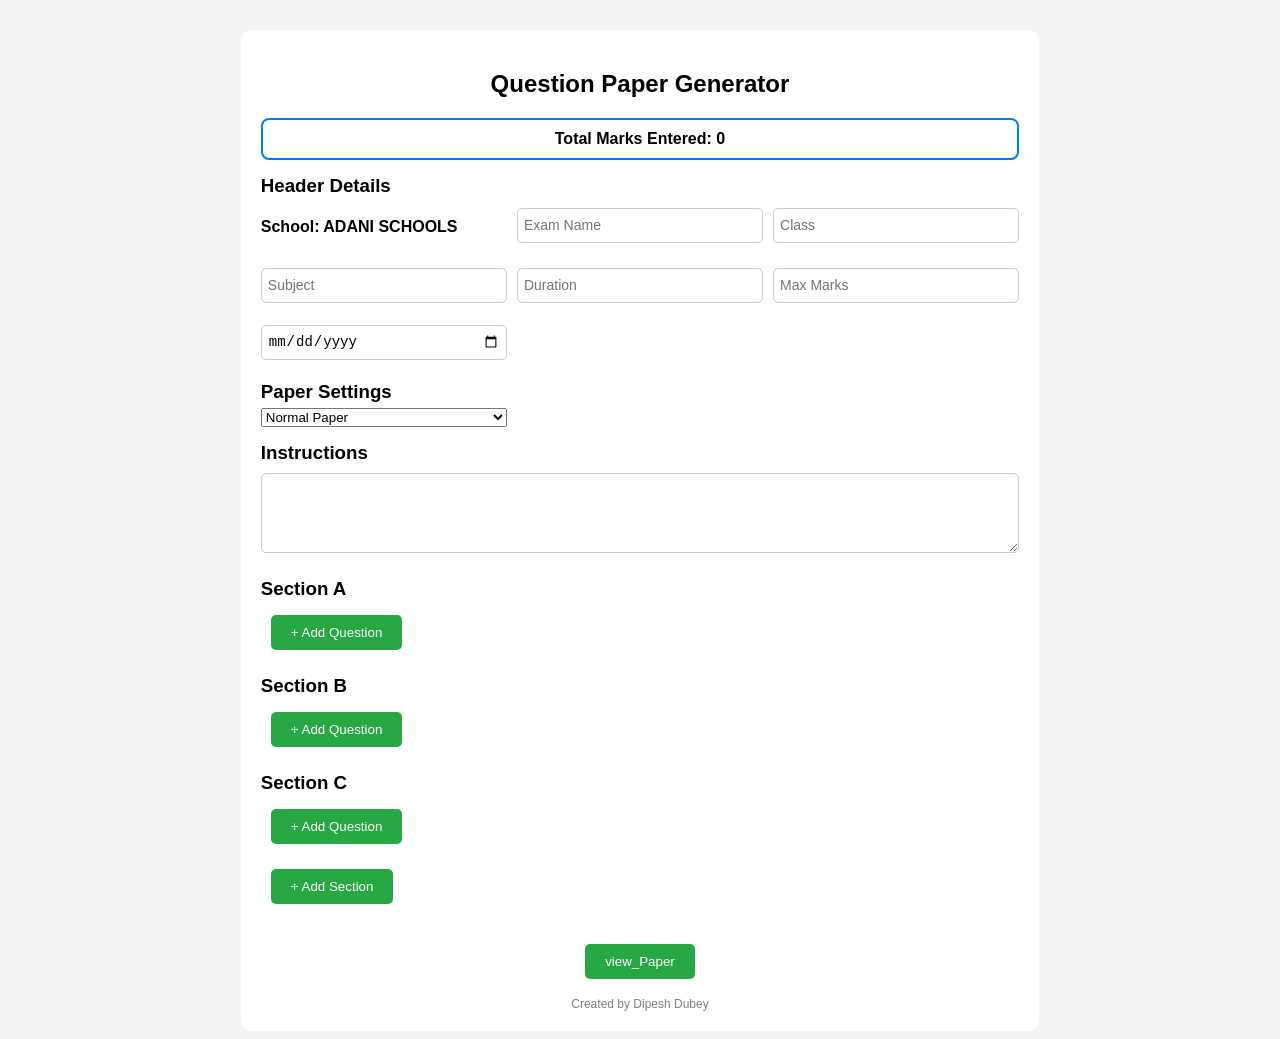
==== templates/index.html @ 6de450a9 "first commit" ====
<!DOCTYPE html>
<html>
<head>
    <title>Question Paper Generator</title>
    <link rel="stylesheet" href="/static/style.css">

    <script>
        let counters = { secA: 1, secB: 1, secC: 1 };
        let sectionCount = 3;

        // ✅ NEW FUNCTION: CALCULATE TOTAL MARKS
        function calculateTotalMarks() {
            let total = 0;

            let allMarks = document.querySelectorAll(".marks-input");

            allMarks.forEach(m => {
                let val = parseFloat(m.value);
                if (!isNaN(val)) {
                    total += val;
                }
            });

            let display = document.getElementById("live_total_marks");
            if (display) {
                display.innerText = total;
            }
        }

        // =========================
        // ✅ NEW FEATURE: SAVE MULTIPLE PAPERS
        // =========================

        function savePaper() {
            let paperName = prompt("Enter Paper Name:");
            if (!paperName) return;

            let form = document.querySelector("form");
            let formData = new FormData(form);

            let obj = {};
            formData.forEach((value, key) => {
                obj[key] = value;
            });

            let papers = JSON.parse(localStorage.getItem("papers")) || [];

            papers.push({
                name: paperName,
                data: obj
            });

            localStorage.setItem("papers", JSON.stringify(papers));

            alert("✅ Paper Saved Successfully!");
        }

        function showSavedPapers() {
            let papers = JSON.parse(localStorage.getItem("papers")) || [];

            if (papers.length === 0) {
                alert("No saved papers found");
                return;
            }

            let list = "Saved Papers:\n\n";

            papers.forEach((p, index) => {
                list += `${index + 1}. ${p.name}\n`;
            });

            let choice = prompt(list + "\nEnter number to load:");

            let selected = papers[choice - 1];

            if (selected) {
                loadPaper(selected.data);
            }
        }

        function loadPaper(data) {
            for (let key in data) {
                let field = document.querySelector(`[name="${key}"]`);
                if (field) {
                    field.value = data[key];
                }
            }

            calculateTotalMarks();

            alert("✅ Paper Loaded!");
        }

        function addQuestion(section) {

            let lastIndex = counters[section] - 1;

            if (lastIndex > 0) {
                let lastMarks = document.querySelector(`[name="${section}_marks_${lastIndex}"]`);

                if (lastMarks && lastMarks.value.trim() === "") {
                    alert("⚠️ Please enter marks for previous question before adding new question");
                    lastMarks.style.border = "2px solid red";
                    lastMarks.focus();
                    return;
                }
            }

            if (!counters[section]) {
                counters[section] = 1;
            }

            let container = document.getElementById(section + "_container");
            let i = counters[section];

            let html = `
            <div class="question-box">
                <h4>Question ${i}</h4>
                
                <!-- MAIN QUESTION -->
                <select name="${section}_type_${i}" onchange="toggleOptions(this, '${section}', ${i})">
                    <option value="direct">Direct Question</option>
                    <option value="mcq">MCQ</option>
                    </select>
                    
                    <div class="question-row">
                        <span style="font-weight:bold; margin-right:8px;">${i}.</span>
                        <textarea class="question-input" name="${section}_q_${i}" placeholder="Enter Question" rows="2" style="resize:vertical;"></textarea>
                        <input class="marks-input" name="${section}_marks_${i}" placeholder="Marks" oninput="calculateTotalMarks()">
                        </div>

    <!-- IMAGE MAIN -->
    <input type="file" name="${section}_img_${i}" accept="image/*">

    <!-- MCQ OPTIONS MAIN -->
    <div id="${section}_options_${i}" style="display:none;">
        <input name="${section}_a_${i}" placeholder="Option A">
        <input name="${section}_b_${i}" placeholder="Option B">
        <input name="${section}_c_${i}" placeholder="Option C">
        <input name="${section}_d_${i}" placeholder="Option D">
    </div>

        <!-- LINES -->
    <div class="line-select" id="${section}_linebox_${i}" style="display:none;">
        <select name="${section}_lines_${i}">
            <option value="0">No Lines</option>
            <option value="2">2 Lines</option>
            <option value="3">3 Lines</option>
            <option value="4">4 Lines</option>
            <option value="5">5 Lines</option>
        </select>
    </div>


    <!-- OR BUTTON -->
    <button type="button" onclick="toggleOrQuestion('${section}', ${i})"
    style="margin-top:5px; padding:4px 8px; font-size:12px; border-radius:5px; border:1px solid #ccc; background:#f5f5f5; color:black; cursor:pointer;">
    + Add OR Question
    </button>

    <!-- OR BLOCK -->
    <div id="${section}_orbox_${i}" style="display:none; margin-top:10px; border-top:1px dashed #ccc; padding-top:10px;">

        <!-- OR DROPDOWN -->
        <select name="${section}_or_type_${i}" onchange="toggleOrOptions(this)">
            <option value="direct">Direct Question</option>
            <option value="mcq">MCQ</option>
        </select>

        <!-- OR QUESTION -->
        <textarea class="question-input" name="${section}_or_${i}" placeholder="OR Question" rows="2" style="resize:vertical;"></textarea>

        <!-- OR IMAGE -->
        <input type="file" name="${section}_or_img_${i}" accept="image/*">

        <!-- OR MCQ OPTIONS -->
        <div class="or-options" style="display:none;">
            <input name="${section}_or_a_${i}" placeholder="Option A">
            <input name="${section}_or_b_${i}" placeholder="Option B">
            <input name="${section}_or_c_${i}" placeholder="Option C">
            <input name="${section}_or_d_${i}" placeholder="Option D">
        </div>
            <!-- LINES -->
    <div class="line-select" id="${section}_or_linebox_${i}" style="display:none;">
        <select name="${section}_or_lines_${i}">
            <option value="0">No Lines</option>
            <option value="2">2 Lines</option>
            <option value="3">3 Lines</option>
            <option value="4">4 Lines</option>
            <option value="5">5 Lines</option>
        </select>
    </div>

    </div>

</div>
`;
            container.insertAdjacentHTML("beforeend", html);
            counters[section]++;

            toggleLineDropdown();
        }

        function toggleOptions(select, section, i) {
    let div = document.getElementById(section + "_options_" + i);

    if (!div) return;

    div.style.display = (select.value === "mcq") ? "block" : "none";
}

        function addSection() {

            let allMarks = document.querySelectorAll(".marks-input");

            for (let m of allMarks) {
                if (m.value.trim() === "") {
                    alert("⚠️ Please fill all marks before adding new section");
                    m.style.border = "2px solid red";
                    m.focus();
                    return;
                }
            }

            sectionCount++;

            let sectionId = "extra" + sectionCount;
            let container = document.getElementById("extra_sections");
            let sectionLetter = String.fromCharCode(64 + sectionCount);

            let html = `
                <div class="section-block">
                    <h3>Section ${sectionLetter}</h3>

                    <div id="${sectionId}_container"></div>

                    <button type="button" onclick="addQuestion('${sectionId}')">
                        + Add Question
                    </button>
                </div>
            `;

            container.insertAdjacentHTML("beforeend", html);
            counters[sectionId] = 1;
        }

        function toggleLineDropdown() {
            let mode = document.getElementById("paper_mode").value;
            let allLineBoxes = document.querySelectorAll(".line-select");

            allLineBoxes.forEach(box => {
                if (mode === "self") {
                    box.style.display = "block";
                } else {
                    box.style.display = "none";
                }
            });
        }

        window.onload = function() {
            toggleLineDropdown();
        };

        function previewPaper() {

            if (!checkMarksBeforePreview()) {
                return;
            }
        
            let form = document.querySelector("form");
            let formData = new FormData(form);

            let obj = {};
            formData.forEach((value, key) => {
                obj[key] = value;
            });

            let win = window.open("", "_blank");

            let html = `
            <html>
            <head>
                <title>Preview</title>
                <style>
                    body { font-family: "Times New Roman"; padding: 30px; }
                    .center { text-align: center; font-weight: bold; }
                    .line { border-top: 2px solid black; margin: 10px 0; }
                    .qrow { display: flex; justify-content: space-between; }
                    .mcq { display: grid; grid-template-columns: 1fr 1fr; gap: 5px; }
                    img { max-width: 400px; margin-top: 5px; }
                </style>
            </head>
            <body>

            <div class="center">${obj.school || ""}</div>
            <div class="center">${obj.exam || ""}</div>
            <div class="center"><strong>Subject: ${obj.subject || ""}</strong></div>

            <div class="line"></div>

            <div style="display:flex; justify-content:space-between; margin-top:10px;">
                <div>
                    <div>Class: ${obj.class || ""}</div>
                    <div>Name: _______________________</div>
                    <div>Roll No: __________</div>
                </div>

                <div style="text-align:right;">
                    <div>Date: ${
                        obj.date 
                        ? new Date(obj.date).toLocaleDateString("en-GB").replace(/\//g, "-") 
                        : ""
                    }</div>
                    <div>Time Allowed: ${obj.duration || ""}</div>
                    <div>Max Marks: ${obj.marks || ""}</div>
                </div>
            </div>

            <div class="line"></div>

            <div class="center"><h3>General Instructions</h3></div>
            ${(obj.instructions || "").split("\n").map(i => `<div>${i}</div>`).join("")}

            <div style="border-top:2px solid black; margin:15px 0;"></div>
            `;

            let sections = new Set();

            for (let key in obj) {
                let match = key.match(/^(.+)_q_/);
                if (match) {
                    sections.add(match[1]);
                }
            }

            sections = Array.from(sections);
            let questionNumber = 1;
            sections.forEach((sec, index) => {

                let sectionName = "Section " + String.fromCharCode(65 + index);
                html += `<h3 style="text-align:center;">${sectionName}</h3>`;

                for(let i=1; i<50; i++){
                    let q = obj[`${sec}_q_${i}`];
                    if(!q) break;

                    html += `
                    <div style="margin-bottom:15px;">
                        <div class="qrow">
                            <div>
                                ${(obj[`${sec}_sr_${i}`] || i)}. ${(q || "").replace(/\n/g, "<br>")}</div>
                            <div>${obj[`${sec}_marks_${i}`] || ""}</div>
                        </div>
                    `;

// MAIN IMAGE
let fileInput = form.querySelector(`[name="${sec}_img_${i}"]`);
if (fileInput && fileInput.files[0]) {
    let imgURL = URL.createObjectURL(fileInput.files[0]);
    html += `<div><img src="${imgURL}"></div>`;
}

// MAIN MCQ
if(obj[`${sec}_type_${i}`] === "mcq"){
    html += `<div class="mcq">
        <div>a) ${obj[`${sec}_a_${i}`] || ""}</div>
        <div>b) ${obj[`${sec}_b_${i}`] || ""}</div>
        <div>c) ${obj[`${sec}_c_${i}`] || ""}</div>
        <div>d) ${obj[`${sec}_d_${i}`] || ""}</div>
    </div>`;
}

// ✅ OR BLOCK (ADD THIS HERE)
let orQ = obj[`${sec}_or_${i}`];

let orFileInput = form.querySelector(`[name="${sec}_or_img_${i}"]`);

if(
    (orQ && orQ.trim() !== "") || 
    (orFileInput && orFileInput.files[0])
){
    html += `
    <div style="text-align:center; font-weight:bold; margin:5px 0;">OR</div>
    <div>${(orQ || "").replace(/\n/g, "<br>")}</div>
    `;

    // OR IMAGE
    if (orFileInput && orFileInput.files[0]) {
        let imgURL = URL.createObjectURL(orFileInput.files[0]);
        html += `<div><img src="${imgURL}"></div>`;
    }

    // OR MCQ
    if(obj[`${sec}_or_type_${i}`] === "mcq"){
        html += `<div class="mcq">
            <div>a) ${obj[`${sec}_or_a_${i}`] || ""}</div>
            <div>b) ${obj[`${sec}_or_b_${i}`] || ""}</div>
            <div>c) ${obj[`${sec}_or_c_${i}`] || ""}</div>
            <div>d) ${obj[`${sec}_or_d_${i}`] || ""}</div>
        </div>`;

        // ✅ OR LINES (ADD THIS)
let orLineCount = parseInt(obj[`${sec}_or_lines_${i}`] || 0);

if(obj["paper_mode"] === "self" && orLineCount > 0){
    html += `<div style="margin-top:10px;">`;

    for(let l=0; l<orLineCount; l++){
        html += `<div style="border-bottom:1px solid #000; margin:12px 0; height:22px;"></div>`;
    }

    html += `</div>`;
    questionNumber++;
}

    }
}
                    let lineCount = parseInt(obj[`${sec}_lines_${i}`] || 0);

                    if(obj["paper_mode"] === "self" && lineCount > 0){
                        html += `<div style="margin-top:10px;">`;

                        for(let l=0; l<lineCount; l++){
                            html += `<div style="border-bottom:1px solid #000; margin:12px 0; height:22px;"></div>`;
                        }

                        html += `</div>`;
                    }

                    html += `</div>`;
                }
            });

            html += `</body></html>`;
            win.document.write(html);
        }


function checkMarksBeforePreview() {

    let total = 0;

    let allMarks = document.querySelectorAll(".marks-input");

    allMarks.forEach(m => {
        let val = parseFloat(m.value);
        if (!isNaN(val)) {
            total += val;
        }
    });

    let maxMarks = parseFloat(document.querySelector('[name="marks"]')?.value || 0);

    if (!maxMarks || maxMarks === 0) return true;

    if (total < maxMarks) {
        alert("⚠️ Your Total marks is less than Max marks");
    }
    else if (total > maxMarks) {
        alert("❌ Your Total Marks is greater than Max marks");
    }

    return true; // allow preview always
}

function toggleOrQuestion(section, i) {
    let orBox = document.getElementById(section + "_orbox_" + i);

    if (orBox.style.display === "none") {
        orBox.style.display = "block";
    } else {
        orBox.style.display = "none";
    }
}


// ✅ ADD THIS FUNCTION HERE
function toggleOrOptions(select) {
    let orBox = select.closest('[id*="_orbox_"]'); 
    let optionsDiv = orBox.querySelector(".or-options");

    if (!optionsDiv) return;

    optionsDiv.style.display = (select.value === "mcq") ? "block" : "none";
}

document.addEventListener("input", function(e) {
    if (e.target.classList.contains("question-input")) {
        e.target.style.height = "auto";
        e.target.style.height = e.target.scrollHeight + "px";
    }
});

    </script>

</head>
<body style="position:relative;">
   
<div class="container">
    <h2>Question Paper Generator</h2>

    <form method="POST" enctype="multipart/form-data">

        <!-- ✅ LIVE TOTAL BOX -->
        <div style="position:sticky; top:0; background:#fff; padding:10px; margin-bottom:15px; border:2px solid #007bff; border-radius:8px; text-align:center; font-weight:bold;">
            Total Marks Entered: <span id="live_total_marks">0</span>
        </div>

        <h3>Header Details</h3>

        <div class="grid-container">
            <p style="font-weight:bold;">School: ADANI SCHOOLS</p><input type="hidden" name="school" value="ADANI SCHOOLS">
            <input name="exam" placeholder="Exam Name">
            <input name="class" placeholder="Class">

            <input name="subject" placeholder="Subject">
            <input name="duration" placeholder="Duration">
            <input name="marks" placeholder="Max Marks">
            <input type="date" name="date">
        </div>

        <h3>Paper Settings</h3>
        <div class="grid-container">
            <select name="paper_mode" id="paper_mode" onchange="toggleLineDropdown()">
                <option value="normal">Normal Paper</option>
                <option value="self">Self Paper</option>
            </select>

            <div id="line_container" style="display:none;">
                <select name="line_count" id="line_count">
                    <option value="2">2 Lines</option>
                    <option value="3" selected>3 Lines</option>
                    <option value="4">4 Lines</option>
                    <option value="5">5 Lines</option>
                </select>
            </div>
        </div>

        <h3>Instructions</h3>
        <textarea name="instructions"></textarea>

        <h3>Section A</h3>
        <div id="secA_container"></div>
        <button type="button" onclick="addQuestion('secA')">+ Add Question</button>

        <h3>Section B</h3>
        <div id="secB_container"></div>
        <button type="button" onclick="addQuestion('secB')">+ Add Question</button>

        <h3>Section C</h3>
        <div id="secC_container"></div>
        <button type="button" onclick="addQuestion('secC')">+ Add Question</button>

        <div id="extra_sections"></div>

        <button type="button" onclick="addSection()" style="margin-top:15px;">
            + Add Section
        </button>

        <div class="buttons">
            <button type="button" onclick="previewPaper()">view_Paper</button>

            <div style="margin-top:8px; font-size:12px; color:gray;">
                Created by Dipesh Dubey
            </div>
        </div>

    

    </form>
</div>

</body>
</html>
---- static/style.css ----
body {
    font-family: Arial;
    background: #f4f4f4;
}

/* =========================
   CONTAINER
========================= */
.container {
    width: 60%;
    margin: auto;
    background: white;
    padding: 20px;
    margin-top: 30px;
    border-radius: 10px;
}

/* =========================
   HEADINGS
========================= */
h2 {
    text-align: center;
}

h3 {
    margin-top: 15px;      /* reduced from 20px */
    margin-bottom: 5px;    /* added to reduce gap below heading */
}

/* =========================
   HEADER GRID
========================= */
.grid-container {
    display: grid;
    grid-template-columns: repeat(3, 1fr);
    gap: 10px;
}

.grid-container input {
    width: 100%;
    height: 35px;
    font-size: 14px;
    padding: 6px;
    box-sizing: border-box;
}

/* =========================
   INPUTS
========================= */
input, textarea {
    margin: 6px 0;   /* reduced spacing */
    padding: 10px;
    border: 1px solid #ccc;
    border-radius: 5px;
    box-sizing: border-box;
}

/* TEXTAREA FIX */
textarea {
    width: 100%;
    height: 80px;
    margin-top: 4px;   /* tighter spacing under heading */
}

/* =========================
   QUESTION BOX
========================= */
.question-box {
    background: #fafafa;
    padding: 12px;
    margin: 10px 0;
    border-radius: 6px;
    border: 1px solid #ddd;
}

/* QUESTION + MARKS ROW */
.question-row {
    display: flex;
    gap: 10px;
    align-items: center;
}

/* QUESTION INPUT */
.question-input {
    width: 85%;
}

/* MARKS INPUT */
.marks-input {
    width: 70px;
    text-align: center;
    font-weight: bold;
}

/* =========================
   BUTTONS
========================= */
.buttons {
    text-align: center;
    margin-top: 20px;
}

button {
    padding: 10px 20px;
    margin: 10px;
    background: #007bff;
    color: white;
    border: none;
    cursor: pointer;
    border-radius: 5px;
    transition: 0.2s ease;
}

button:hover {
    background: #0056b3;
}

/* ADD QUESTION BUTTON */
button[type="button"] {
    background: #28a745;
}

button[type="button"]:hover {
    background: #1e7e34;
}
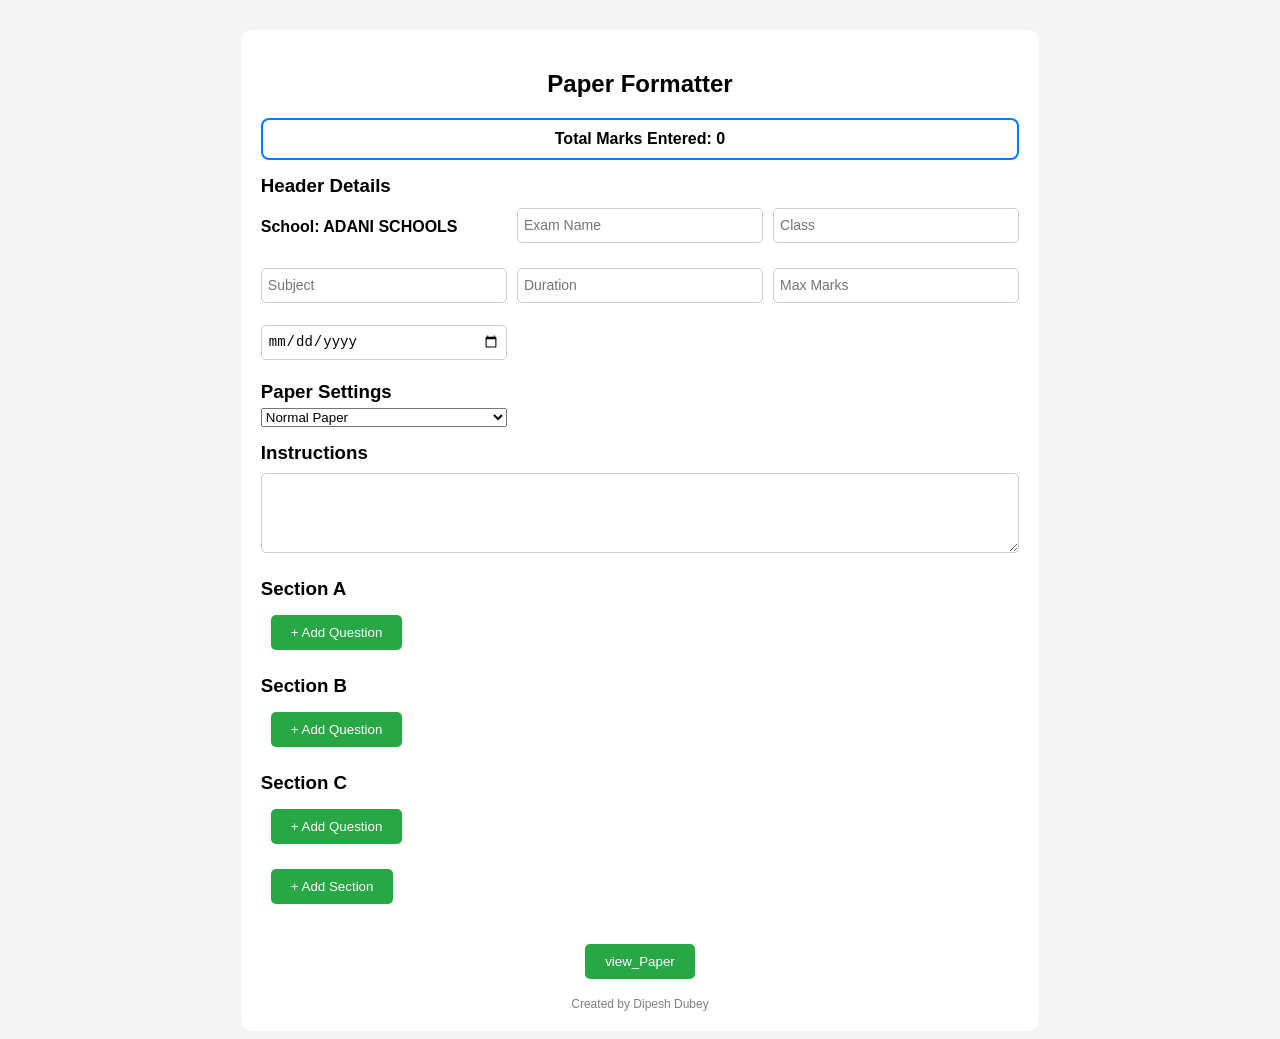
==== commit 0e755421: "index.html" ====
--- a/templates/index.html
+++ b/templates/index.html
@@ -1,7 +1,7 @@
 <!DOCTYPE html>
 <html>
 <head>
-    <title>Question Paper Generator</title>
+    <title>PaperPilot</title>
     <link rel="stylesheet" href="/static/style.css">
 
     <script>
@@ -497,7 +497,7 @@
 <body style="position:relative;">
    
 <div class="container">
-    <h2>Question Paper Generator</h2>
+    <h2>Paper Formatter</h2>
 
     <form method="POST" enctype="multipart/form-data">
 
@@ -571,4 +571,4 @@
 </div>
 
 </body>
-</html>+</html>
